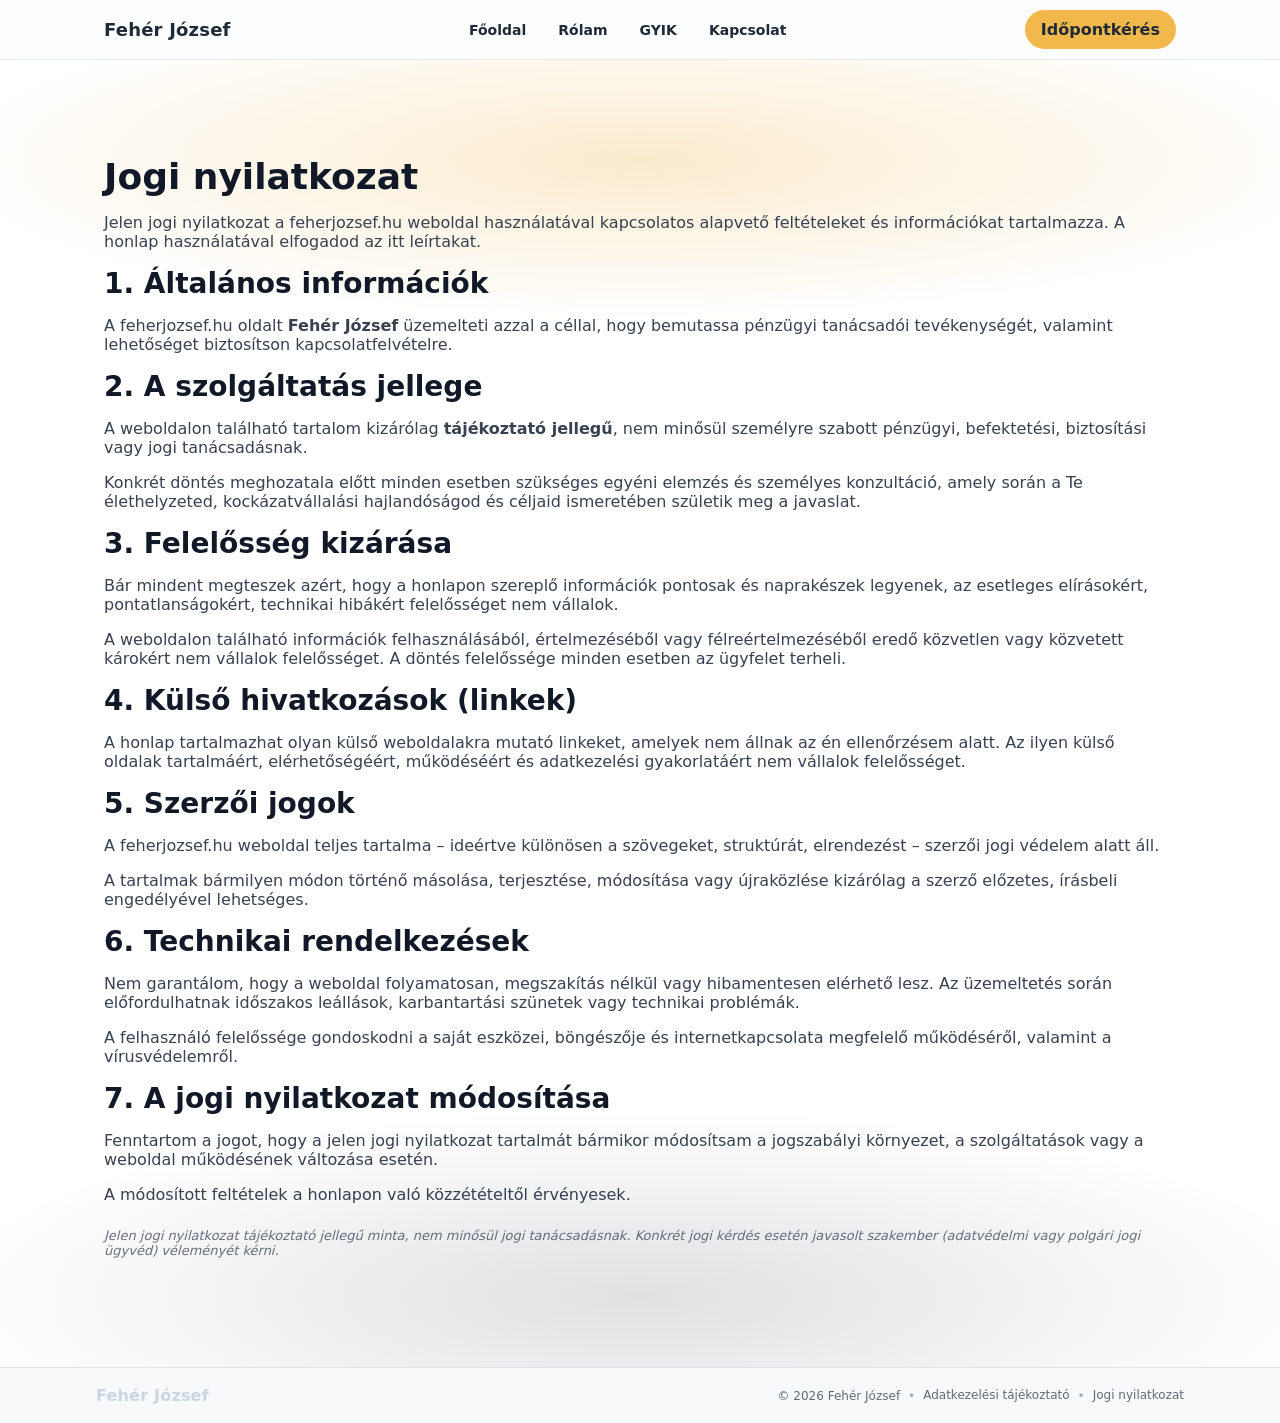
==== joginyilatkozat.html @ be4a74dd "first commit" ====
<!DOCTYPE html>
<html lang="hu">
  <head>
    <meta charset="UTF-8" />
    <meta name="viewport" content="width=device-width, initial-scale=1.0" />
    <title>Jogi nyilatkozat – Fehér József</title>
    <link rel="stylesheet" href="styles.css" />
  </head>

  <body class="jogi-oldal">
    <!-- HEADER -->
    <header>
      <div class="container nav">
        <a class="brand" href="index.html">Fehér József</a>

        <!-- Hamburger gomb -->
        <button
          id="menu-toggle"
          type="button"
          class="menu-toggle"
          aria-expanded="false"
          aria-controls="mainmenu"
          aria-label="Menü"
        >
          ☰
        </button>

        <!-- Menü -->
        <nav class="menu" id="mainmenu" role="navigation" aria-label="Főmenü">
          <a href="index.html">Főoldal</a>
          <a href="rolam.html">Rólam</a>
          <a href="gyik.html">GYIK</a>
          <a href="kapcsolat.html">Kapcsolat</a>
        </nav>

        <a class="cta" href="kapcsolat.html">Időpontkérés</a>
      </div>
    </header>

    <!-- TARTALOM -->
    <section class="hero">
      <div class="container pad">
        <h1>Jogi nyilatkozat</h1>

        <p>
          Jelen jogi nyilatkozat a feherjozsef.hu weboldal használatával
          kapcsolatos alapvető feltételeket és információkat tartalmazza.
          A honlap használatával elfogadod az itt leírtakat.
        </p>

        <h2>1. Általános információk</h2>
        <p>
          A feherjozsef.hu oldalt
          <strong>Fehér József</strong> üzemelteti azzal a céllal, hogy
          bemutassa pénzügyi tanácsadói tevékenységét, valamint lehetőséget
          biztosítson kapcsolatfelvételre.
        </p>

        <h2>2. A szolgáltatás jellege</h2>
        <p>
          A weboldalon található tartalom kizárólag
          <strong>tájékoztató jellegű</strong>, nem minősül személyre szabott
          pénzügyi, befektetési, biztosítási vagy jogi tanácsadásnak.
        </p>
        <p>
          Konkrét döntés meghozatala előtt minden esetben szükséges egyéni
          elemzés és személyes konzultáció, amely során a Te élethelyzeted,
          kockázatvállalási hajlandóságod és céljaid ismeretében születik meg
          a javaslat.
        </p>

        <h2>3. Felelősség kizárása</h2>
        <p>
          Bár mindent megteszek azért, hogy a honlapon szereplő információk
          pontosak és naprakészek legyenek, az esetleges elírásokért,
          pontatlanságokért, technikai hibákért felelősséget nem vállalok.
        </p>
        <p>
          A weboldalon található információk felhasználásából, értelmezéséből
          vagy félreértelmezéséből eredő közvetlen vagy közvetett károkért
          nem vállalok felelősséget. A döntés felelőssége minden esetben
          az ügyfelet terheli.
        </p>

        <h2>4. Külső hivatkozások (linkek)</h2>
        <p>
          A honlap tartalmazhat olyan külső weboldalakra mutató linkeket,
          amelyek nem állnak az én ellenőrzésem alatt. Az ilyen külső oldalak
          tartalmáért, elérhetőségéért, működéséért és adatkezelési
          gyakorlatáért nem vállalok felelősséget.
        </p>

        <h2>5. Szerzői jogok</h2>
        <p>
          A feherjozsef.hu weboldal teljes tartalma – ideértve különösen a
          szövegeket, struktúrát, elrendezést – szerzői jogi védelem alatt áll.
        </p>
        <p>
          A tartalmak bármilyen módon történő másolása, terjesztése,
          módosítása vagy újraközlése kizárólag a szerző előzetes,
          írásbeli engedélyével lehetséges.
        </p>

        <h2>6. Technikai rendelkezések</h2>
        <p>
          Nem garantálom, hogy a weboldal folyamatosan, megszakítás nélkül
          vagy hibamentesen elérhető lesz. Az üzemeltetés során előfordulhatnak
          időszakos leállások, karbantartási szünetek vagy technikai problémák.
        </p>
        <p>
          A felhasználó felelőssége gondoskodni a saját eszközei, böngészője
          és internetkapcsolata megfelelő működéséről, valamint a vírusvédelemről.
        </p>

        <h2>7. A jogi nyilatkozat módosítása</h2>
        <p>
          Fenntartom a jogot, hogy a jelen jogi nyilatkozat tartalmát
          bármikor módosítsam a jogszabályi környezet, a szolgáltatások vagy
          a weboldal működésének változása esetén.
        </p>
        <p>
          A módosított feltételek a honlapon való közzétételtől érvényesek.
        </p>

        <p style="margin-top: 24px; font-size: 13px; color:#6b7280;">
          <em>
            Jelen jogi nyilatkozat tájékoztató jellegű minta, nem minősül jogi
            tanácsadásnak. Konkrét jogi kérdés esetén javasolt szakember
            (adatvédelmi vagy polgári jogi ügyvéd) véleményét kérni.
          </em>
        </p>
      </div>
    </section>

    <!-- FOOTER -->
    <footer class="site-footer">
      <div class="container footer-inner">
        <strong class="footer-brand">Fehér József</strong>
        <div class="footer-links">
          <span>© <span id="year"></span> Fehér József</span>
          <span class="dot">•</span>
          <a href="adatkezeles.html">Adatkezelési tájékoztató</a>
          <span class="dot">•</span>
          <a href="joginyilatkozat.html">Jogi nyilatkozat</a>
        </div>
      </div>
    </footer>

    <!-- SCRIPT: év + hamburger -->
    <script>
      // év a láblécben
      document.getElementById("year").textContent =
        new Date().getFullYear();

      // hamburger menü
      document.addEventListener("DOMContentLoaded", function () {
        const btn = document.getElementById("menu-toggle");
        const menu = document.getElementById("mainmenu");
        if (!btn || !menu) return;

        btn.addEventListener("click", function (e) {
          e.preventDefault();
          e.stopPropagation();
          const open = menu.classList.toggle("open");
          btn.setAttribute("aria-expanded", open ? "true" : "false");
        });

        document.addEventListener("click", function (e) {
          if (
            menu.classList.contains("open") &&
            !menu.contains(e.target) &&
            e.target !== btn
          ) {
            menu.classList.remove("open");
            btn.setAttribute("aria-expanded", "false");
          }
        });

        // menüpont választás után zárás (mobilon)
        menu.querySelectorAll("a").forEach((a) => {
          a.addEventListener("click", () => {
            if (menu.classList.contains("open")) {
              menu.classList.remove("open");
              btn.setAttribute("aria-expanded", "false");
            }
          });
        });
      });
    </script>
    <script src="site.js"></script>
</body>
</html>
---- styles.css ----
:root {
	--navy: #1f2a37;
	--gray: #5e6b7a;
	--bg: #e7ecf2;
	--gold: #f2b84b;
	--white: #fff;
	--text: #111827;
}
* {
	box-sizing: border-box;
}
html,
body {
	margin: 0;
	color: var(--text);
	background: var(--bg);
	font-family: system-ui, -apple-system, Segoe UI, Roboto, Inter, Arial,
		sans-serif;
	overflow-x: hidden;
}

/* Smooth in-page anchor scrolling (pl. #szolgaltatasok) */
html { scroll-behavior: smooth; }

/* Sticky footer – safe: works only where content is wrapped in .site-main */
body {
	min-height: 100vh;
	display: flex;
	flex-direction: column;
}
.site-main { flex: 1 0 auto; }

/* Keep anchor targets visible under the sticky header */
#szolgaltatasok { scroll-margin-top: 96px; }
img,
svg,
video {
	max-width: 100%;
	height: auto;
	display: block;
}
a {
	color: inherit;
	text-decoration: none;
}
.container {
	max-width: 1120px;
	margin: 0 auto;
	padding: 0 16px;
}
.pad {
	padding: 96px 0;
}
h1,
h2,
h3 {
	margin: 0 0 10px;
}
h1 {
	font-size: 36px;
	line-height: 1.15;
}
h2 {
	font-size: 28px;
}
h3 {
	font-size: 18px;
}
p {
	color: #374151;
}

h1,
h2,
h3,
p,
li,
.card,
.brand {
	overflow-wrap: anywhere;
	word-break: break-word;
}

header {
	position: sticky;
	top: 0;
	z-index: 40;
	background: var(--navy);
	color: var(--white);
	border-bottom: 1px solid rgba(255, 255, 255, 0.1);
}
.nav {
	display: flex;
	align-items: center;
	justify-content: space-between;
	padding: 14px 0;
}
.brand {
	font-weight: 800;
	font-size: 18px;
	letter-spacing: 0.2px;
}
.menu {
	display: none;
	gap: 20px;
	font-size: 14px;
}
.menu a {
	opacity: 0.9;
}
.menu a:hover {
	opacity: 1;
}
.menu .active {
	background: rgba(255, 255, 255, 0.1);
	padding: 6px 10px;
	border-radius: 8px;
}
.cta {
	background: var(--gold);
	color: var(--navy);
	padding: 10px 16px;
	border-radius: 10px;
	font-weight: 600;
}
@media (min-width: 768px) {
	.menu {
		display: flex;
	}
}

.hero {
	background: var(--white);
}
.hero-grid {
	display: grid;
	gap: 28px;
}
@media (min-width: 900px) {
	.hero-grid {
		grid-template-columns: 1.1fr 1fr;
	}
}
.hero-img {
	aspect-ratio: 4/3;
	background: #f3f4f6;
	border: 1px solid #e5e7eb;
	border-radius: 16px;
	display: grid;
	place-items: center;
	color: #9ca3af;
}
.btn-row {
	display: flex;
	gap: 12px;
	flex-wrap: wrap;
}
.btn {
	display: inline-block;
	padding: 12px 18px;
	border-radius: 10px;
	font-weight: 600;
	border: 1px solid #e5e7eb;

	transition: transform .18s ease, box-shadow .18s ease, filter .18s ease;
}

.btn.primary {
	background: var(--navy);
	color: #fff;
	border-color: var(--navy);
}

.strip {
	border-top: 1px solid #e5e7eb;
	border-bottom: 1px solid #e5e7eb;
	background: #fff;
}
.strip-grid {
	display: grid;
	grid-template-columns: 1fr 1fr;
	gap: 12px;
}
@media (min-width: 640px) {
	.strip-grid {
		grid-template-columns: repeat(4, 1fr);
	}
}
.strip-item {
	font-size: 13px;
	text-align: center;
	color: #6b7280;
}

.cards {
	display: grid;
	gap: 16px;
}
@media (min-width: 900px) {
	.cards {
		grid-template-columns: repeat(3, 1fr);
	}
}
.card {
	background: #fff;
	border: 1px solid #e5e7eb;
	border-radius: 16px;
	padding: 20px;
}
.price {
	margin-top: 8px;
	font-weight: 800;
}

.grid-2 {
	display: grid;
	gap: 16px;
}
@media (min-width: 900px) {
	.grid-2 {
		grid-template-columns: 1fr 1fr;
	}
}
.step-grid {
	display: grid;
	gap: 16px;
}
@media (min-width: 900px) {
	.step-grid {
		grid-template-columns: repeat(4, 1fr);
	}
}
.step {
	background: #fff;
	border: 1px solid #e5e7eb;
	border-radius: 16px;
	padding: 20px;
	text-align: center;
}
.step .num {
	height: 40px;
	width: 40px;
	border-radius: 999px;
	border: 1px solid #e5e7eb;
	display: grid;
	place-items: center;
	margin: 0 auto 10px;
}

details {
	background: #fff;
	border: 1px solid #e5e7eb;
	border-radius: 12px;
	padding: 14px;
}
details + details {
	margin-top: 10px;
}
summary {
	cursor: pointer;
	font-weight: 600;
}

form {
	display: grid;
	gap: 12px;
}
input,
textarea,
select {
	width: 100%;
	padding: 12px;
	border: 1px solid #e5e7eb;
	border-radius: 10px;
	font: inherit;
}
label {
	font-size: 14px;
	font-weight: 600;
}
.consent {
	display: flex;
	gap: 10px;
	align-items: flex-start;
	font-size: 13px;
	color: #4b5563;
}
.submit {
	background: var(--gold);
	color: var(--navy);
	border: none;
	padding: 12px 18px;
	border-radius: 10px;
	font-weight: 700;
	cursor: pointer;
}

footer {
	background: #0f172a;
	color: #cbd5e1;
}
footer .container {
	padding: 24px 16px;
}

.mt-16 {
	margin-top: 16px;
}

.hero-img.portrait {
	width: 520px; /* ha túl nagy: csökkentsd pl. 480px-re */
	aspect-ratio: 4 / 3;
	border-radius: 16px;
	overflow: hidden;
	background: #f3f4f6;
	margin: 24px auto;
	position: relative;
}

.hero-img.portrait .profile-img {
	width: 100%;
	height: 100%;
	object-fit: cover;
	object-position: 75% 50%;
	display: block;
}

.hero-img.portrait .decor {
	position: absolute;
	left: 18px;
	top: 18px;
	width: 120px;
	height: auto;
	pointer-events: none;
	filter: drop-shadow(0 2px 6px rgba(0, 0, 0, 0.08));
}

@media (max-width: 640px) {
	.hero-img.portrait {
		width: 100%;
		max-width: 360px;
	}
	.hero-img.portrait .decor {
		width: 72px;
		left: 10px;
		top: 10px;
	}
}
:root {
	--gutter: clamp(14px, 4vw, 24px);
}

.container {
	padding-left: calc(var(--gutter) + env(safe-area-inset-left, 0px));
	padding-right: calc(var(--gutter) + env(safe-area-inset-right, 0px));
}
.hero-img,
.card,
details,
.step,
.strip .strip-item {
	border-radius: 16px;
}

@media (max-width: 480px) {
	.pad {
		padding-top: 48px;
		padding-bottom: 48px;
	}
	.nav {
		padding-top: 10px;
		padding-bottom: 10px;
	}
	.cards {
		gap: 14px;
	}
}


.hero-img.banner{
  aspect-ratio: 16 / 5;     
  border-radius: 16px;
  overflow: hidden;
  background: #f3f4f6;
}
.hero-img.banner .banner-img{
  width: 100%;
  height: 100%;
  object-fit: cover;
  object-position: 55% 42%;
  display: block;
}
@media (max-width: 640px){
  .hero-img.banner{ aspect-ratio: 4 / 3; }
}

.hero-grid{ align-items: start; }        

.hero-img.square{
  aspect-ratio: 1 / 1;                  
  max-width: 420px;                      
  width: 100%;
  border-radius: 20px;
  overflow: hidden;
  background: #f3f4f6;
  margin-left: auto;                    
}

.hero-img.square .square-img{
  width: 100%;
  height: 100%;
  object-fit: cover;
  object-position: 60% center;           
  display: block;
}

@media (max-width: 640px){
  .hero-img.square{ max-width: 320px; margin: 0 auto; }
}
label.consent a { text-decoration: underline; }
label.consent a:hover { opacity: .85; }

label.consent{
  display: flex;
  align-items: center;      
  justify-content: flex-start;
  gap: 12px;
  max-width: 720px;
  line-height: 1.4;
  font-size: 14px;
  color: #4b5563;
  margin-top: 10px;
}

label.consent input[type="checkbox"]{
  margin: 0;                
  vertical-align: middle;
  inline-size: 18px;       
  block-size: 18px;
}

label.consent span{
  flex: 1 1 auto;
}


@supports (accent-color: #F2B84B){
  label.consent input[type="checkbox"]{ accent-color: #F2B84B; }
}

html, body { overflow-x: hidden; }               

:root{ --gutter: clamp(14px, 4vw, 24px); }      
.container{
  padding-left: calc(var(--gutter) + env(safe-area-inset-left, 0px));
  padding-right: calc(var(--gutter) + env(safe-area-inset-right, 0px));
}

@media (max-width: 640px){
  .hero-grid{ display: grid; grid-template-columns: 1fr; gap: 18px; }
  .hero-img.square{ max-width: 320px; margin: 0 auto; aspect-ratio: 1 / 1; }
  .btn-row{ display:flex; gap:12px; flex-wrap:wrap; }
  .btn-row .btn{ flex: 1 1 180px; }              

  .strip-grid{ display:grid; grid-template-columns: 1fr 1fr; gap:10px; }
  .strip-item{ text-align: center; padding:10px 8px; }

  .cards{ display:grid; grid-template-columns: 1fr; gap: 14px; }

  input, select, textarea{ width: 100%; font-size: 16px; }
  .submit{ width: 100%; padding: 14px 16px; }

  .menu{ flex-wrap: wrap; gap: 8px; }
  .nav{ padding-top: 10px; padding-bottom: 10px; }

  footer .container > div{ justify-content: center !important; gap: 8px; text-align:center; }
}
.menu-toggle{
  display: none;
  background:#0f1b2a; color:#fff;
  border:1px solid #223045; border-radius:10px;
  padding:10px 12px; font-size:20px;
}
@media (max-width: 768px){
  .menu-toggle{ display:inline-block; }
  .menu{
    position: absolute; left:0; right:0; top:64px;  
    background:#0f1b2a; padding:10px var(--gutter);
    display:none; flex-direction:column; gap:8px;
    border-bottom:1px solid #223045;
    z-index: 50;
  }
  .menu.open{ display:flex; }
  header .container.nav{ position:relative; }
}


header .container.nav{
  display:flex; align-items:center; justify-content:space-between; gap:12px;
  position: relative;
}

.menu-toggle{ display:none; border:0; background:transparent; color:#fff; font-size:28px; line-height:1; }
.menu{ display:flex; gap:18px; }


@media (max-width: 767px){
  .menu-toggle{
    display:block;
    padding:6px 10px; border-radius:10px;
    background:#0f1b2a; border:1px solid #223045; color:#fff;
  }
  .menu{
    position:absolute; left:0; right:0; top:100%;
    display:none; flex-direction:column; gap:10px;
    background:#0f1b2a; border-bottom:1px solid #223045;
    padding:12px var(--gutter);
    z-index:50;
  }
  .menu.open{ display:flex; }}

/* ===== DESKTOP ALAP ===== */
header .container.nav{
  display:flex; align-items:center; justify-content:space-between; gap:12px;
  position: relative;
}
.menu{ display:flex; gap:18px; }
.menu-toggle{ display:none; }                 /* desktopon NEM látszik a burger */

/* ===== DESKTOP KIKÉNYSZERÍTÉSE ===== */
@media (min-width: 768px){
  .menu-toggle{ display:none !important; }
  .menu{
    display:flex !important;
    position:static !important;              /* ne legyen absolute desktopon */
    background:transparent !important;
  }
  .menu a{ color:inherit !important; }
}

/* ===== MOBIL: 767px és alatta ===== */
@media (max-width: 767px){
  .menu-toggle{
    display:inline-flex !important;
    align-items:center; justify-content:center;
    width:44px; height:44px;
    border:1px solid #223045; border-radius:10px;
    background:#0f1b2a; color:#fff; cursor:pointer;
    z-index:60;
  }
  .menu{
    position:absolute; left:0; right:0; top:calc(100% + 6px);
    display:none !important;                 /* alapból rejtve */
    flex-direction:column; gap:6px;
    background:#0f1b2a; border-bottom:1px solid #223045;
    padding:10px var(--gutter,16px);
    z-index:50;
  }
  .menu a{
    color:#fff !important;                   /* fehér linkek a sötét menüben */
    padding:10px 2px; text-decoration:none;
  }
  .menu.open{ display:flex !important; }     /* nyitás */
}


@media (max-width: 767px){
  header .container.nav{
    justify-content: flex-start;    
    gap: 12px;
  }
  .menu-toggle{
    margin-left: 8px;              
  }
  .cta{
    margin-left: auto;          
  }
  .menu{ top: calc(100% + 6px); }
}

.menu.open { display: flex !important; }
.menu-toggle { display: none; }       
@media (max-width: 767px){
  .menu-toggle{ display:inline-flex !important; }
  .menu{ position:absolute; left:0; right:0; top:calc(100% + 6px); display:none !important; flex-direction:column; /* ... */ }
  .menu.open{ display:flex !important; }
}
/* Mindig működjön az .open váltás, bármi felülírás ellenére is */
.menu.open { display:flex !important; }

/* A gomb 100%-ban kattintható legyen, ne takarja semmi */
.menu-toggle{ cursor:pointer; position:relative; z-index:100; pointer-events:auto; }
.menu{ pointer-events:auto; }

/* (Már megvan nálad, de biztos ami biztos) mobilon rejtett menü */
@media (max-width: 767px){
  .menu{ display:none !important; }
  .menu.open{ display:flex !important; }
}
/* ==== Alap: desktop ==== */
header .container.nav{
  display:flex; align-items:center; justify-content:space-between; gap:12px;
}
.menu{ display:flex; gap:18px; }
.menu-toggle{ display:none; }

/* ==== Desktop kényszerítése ==== */
@media (min-width: 768px){
  .menu-toggle{ display:none !important; }
  .menu{ display:flex !important; position:static !important; background:transparent !important; }
}

/* ==== Mobil: 767px és alatta ==== */
@media (max-width: 767px){
  /* hamburger látszik */
  .menu-toggle{
    display:inline-flex !important; align-items:center; justify-content:center;
    width:44px; height:44px; border:1px solid #223045; border-radius:10px;
    background:#0f1b2a; color:#fff; cursor:pointer;
  }

  /* MENÜ a header ALATT, a fehér tartalmi részen */
  .menu{
    display:none !important;               /* alapból rejtve */
    position:static !important;            /* NEM absolute -> a header alatt fog megjelenni */
    margin:10px 0 0;                       /* kis távolság a fejléctől */
    padding:8px;
    background:#fff;                       /* fehér doboz */
    border:1px solid #e5e7eb;
    border-radius:12px;
    box-shadow:0 6px 20px rgba(0,0,0,.06);
    flex-direction:column; gap:6px;
  }
  .menu a{
    color:#0f172a !important;
    padding:10px 12px; border-radius:8px; text-decoration:none;
  }
  .menu a:hover{ background:#f3f4f6; }

  /* Nyitás: blokkban jelenjen meg (nem flex sor) */
  .menu.open{ display:block !important; }
}
/* ===== RÓLAM OLDAL ===== */
.page-hero h1{
  margin-bottom: 0;
}

/* Rács elrendezés */
.about .about-grid{
  display:grid;
  grid-template-columns: minmax(260px, 500px) 1fr;
  gap: 34px;
  align-items:start;
}

/* Bal oszlop */
.about-photo {
	background: none;
  	padding: 0;
}

.about-photo img {
  display: block;
  width: 100%;
  height: auto;
  border-radius: 16px;
  border: 14px solid #fff;
  box-shadow: 0 4px 18px rgba(15, 23, 42, 0.08);
}


.about-list{
  margin-top:28px;
}
.about-list h3{
  margin:0 0 8px 0;
  font-size:18px;
}
.about-list ul {
  margin: 10px 0 0 0;
  color:#374151;
  line-height:1.6;
}
.about-list li{ margin:8px 0; }

/* Jobb oszlop szöveg */
.about-copy .eyebrow{
  color:#6b7280;
  font-size:14px;
  margin:0 0 6px 0;
}
.about-copy h2{
  margin:0 0 14px 0;
  font-size:28px;
}
.about-copy h3{
  margin:22px 0 8px 0;
  font-size:20px;
}

/* Ki­emelés */
.note{
  margin:18px 0;
  background:#fff7e0;
  border-left:4px solid #f2b84b;
  padding:12px 14px;
  border-radius:8px;
}

/* Aláírás */
.signature{
  margin-top:14px;
  color:#374151;
}

/* CTA a cikk végén */
.about-cta{ margin-top:22px; }

/* Reszponzív */
@media (max-width: 991px){
  .about .about-grid{ gap:24px; }
}
@media (max-width: 767px){
  .about .about-grid{
    grid-template-columns: 1fr;
  }
  .about-photo{ padding:10px; }
}
/* --- Rólam: cím és aláírás ne vegye át a globális header/footer hátteret --- */
.about-copy .about-intro,
.about .signature{
  background: transparent !important;
  color: inherit !important;
  padding: 0 !important;
  box-shadow: none !important;
  border: 0 !important;
}

/* Finom spacing, hogy ne legyen túl nagy „levegő” felül */
.page-hero{ padding: 18px 0 0; }
.about .about-grid{ margin-top: 8px; }

/* A bal oszlop címe közelebb legyen a képhez és egységes méret */
.about-list h3{ font-size: 20px; margin: 18px 0 10px; }
.about-copy h2{ font-size: 28px; margin: 0 0 14px; }
/* Rács elrendezés és kártya-stílus a fotón */
.about .about-grid{
  display:grid;
  grid-template-columns: minmax(260px, 420px) 1fr;
  gap: 34px;
  align-items: start;
}

.about-photo{
  background:#fff;
  border-radius:16px;
  box-shadow: 0 4px 18px rgba(15,23,42,.08);
  padding:14px;
}
.about-photo img{
  display:block;
  width:100%;
  height:auto;
  border-radius:12px;
}

/* „Eyebrow” és alcímek */
.about-copy .eyebrow{ color:#6b7280; font-size:14px; margin:0 0 6px; }
.about-copy h3{ margin:22px 0 8px; font-size:20px; }

/* Sárga kiemelés blokk */
.note{
  margin:18px 0;
  background:#fff7e0;
  border-left:4px solid #f2b84b;
  padding:12px 14px;
  border-radius:8px;
}

/* Mobil */
@media (max-width: 767px){
  .about .about-grid{ grid-template-columns:1fr; gap:24px; }
  .about-photo{ padding:10px; }
}
:root { --nav-h: 64px; } /* ha a nav 72px, írd át 72-re */

.page-hero{
  /* ez tolja le a Rólam címet a sötét sáv alól */
  padding-top: calc(var(--nav-h) + 16px);
  padding-bottom: 6px;     /* kicsi alsó térköz */
}
.about .about-grid{ 
  margin-top: 10px;        /* a rács se csússzon a címbe */
}/* Bal fotó kártya */
.about-photo{
  background:#fff;
  border-radius:16px;
  box-shadow: 0 4px 18px rgba(15,23,42,.08);
  padding:14px;
}
.about-photo img{
  display:block;
  width:100%;
  /* egységes képarány: nem lesz túl magas és nem nyúl bele semmibe */
  aspect-ratio: 4 / 3;         /* 3:2 is jó: 3 / 2 */
  object-fit: cover;
  border-radius:12px;
}

/* Kicsit tágabb, elegáns desktop elrendezés */
@media (min-width: 1200px){
  .about .about-grid{
    grid-template-columns: 460px 1fr; /* bal oszlop fix széles, mint a terven */
    gap: 48px;
  }
  .about-photo{ padding:16px; border-radius:20px; }
  .about-photo img{ border-radius:14px; }
}

/* Mobil – marad egysoros, de szellősebb */
@media (max-width: 767px){
  .about .about-grid{ grid-template-columns: 1fr; gap:24px; }
  .about-photo{ padding:10px; }
}
/* ====== NAV TÁVOLSÁG / NE LÓGJON BE A CÍM ====== */
:root { --nav-h: 64px; }                  /* ha a nav magasabb (pl. 72px), írd át */
.page-hero{ padding-top: calc(var(--nav-h) + 18px); }  /* Rólam oldalcím lejjebb tolása */
.about h1, .about h2, .about .eyebrow{    /* ha horgonyról ugrik ide, akkor se takarja ki */
  scroll-margin-top: calc(var(--nav-h) + 12px);
}

/* ====== BAL OSZLOP / KÉPKÁRTYA NAGYOBBRA ====== */
.about .about-grid{
  display: grid;
  grid-template-columns: minmax(320px, 520px) 1fr; /* nagyobb bal hasáb */
  gap: 40px;
  align-items: start;
}

/* Kártya: fehér hátterű, lekerekítve, árnyékkal */
.about-photo{
  background:#fff;               /* csak a kártya fehér */
  border-radius:18px;
  padding:16px;
  box-shadow: 0 8px 24px rgba(15,23,42,.08);
}

/* Kép: nagyobb, egységes arányban, szépen kitöltve */
.about-photo img{
  display:block;
  width:100%;
  aspect-ratio: 3 / 2;           /* 4/3 is jó, de 3/2 kicsit „nagyobb” érzetet ad */
  object-fit: cover;
  border-radius:14px;
}

/* ====== A NAV-BÁR ALATTI TARTALOMBAN NE LEGYEN FEHÉR SÁV ====== */
/* korábbi sötét/fehér dobozok elkerülése: hagyd benne bátran */
.about-copy .about-intro,
.about .signature{
  background:transparent !important;
  color:inherit !important;
  padding:0 !important;
  box-shadow:none !important;
  border:0 !important;
}

/* ====== TIPÓ / FINOM SPACING ====== */
.about-copy .eyebrow{ color:#6b7280; font-size:14px; margin:0 0 6px; }
.about-copy h2{ font-size:28px; margin:0 0 14px; }
.about-list h3{ font-size:20px; margin:18px 0 10px; }

/* ====== MOBIL ====== */
@media (max-width: 767px){
  .about .about-grid{
    grid-template-columns: 1fr;
    gap: 24px;
  }
  .about-photo{ padding:12px; border-radius:16px; }
  .about-photo img{ border-radius:12px; }
}
/* ========= RÓLAM oldal: a cím fölötti üres hely szűkítése ========= */

/* kisebb top padding a hero-n (és alul is kicsit kevesebb) */
body.about-page .page-hero,
body[data-page="about"] .page-hero,
body.about-page .about-hero,                 /* ha másik class-t használsz */
body[data-page="about"] .about-hero,
body.about-page section.hero,                /* fallback, ha section.hero a neve */
body[data-page="about"] section.hero {
  padding-top: calc(var(--nav-h, 64px) + 8px) !important;  /* eddig >40–80px lehetett */
  padding-bottom: 12px !important;
  display: flow-root; /* megakadályozza a margin-összeomlást */
}

/* az első H1 ne adjon extra felső margót */
body.about-page .page-hero h1,
body[data-page="about"] .page-hero h1,
body.about-page .about-hero h1,
body[data-page="about"] .about-hero h1,
body.about-page section.hero h1,
body[data-page="about"] section.hero h1 {
  margin-top: 0 !important;
  margin-bottom: 16px !important;
}

/* ha a hero .container-ére rátettél pad-et, azt is vegyük le */
body.about-page .page-hero .container.pad,
body[data-page="about"] .page-hero .container.pad {
  padding-top: 0 !important;
}
/* Biztosítsunk nagyobb térközt a fejléc alatt a címsornak */
.page-hero .container.pad {
    padding-top: 100px;  /* Eredetileg 64px volt, 100px-re növelve */
}
/* Távolság csökkentése a "Rólam" címsor és a tartalom (kép) között */
.about .container.pad {
  padding: 40px 0 100px 0;
}

.about-copy p {
    text-align: center;
}
.about-list h3 {
    margin-bottom: 12px;  /* szükség szerint módosítandó érték */
}
.page-hero .container.pad {
  padding-bottom: 40px; /* eddigi 100px helyett kisebb */
}

.about .container.pad {
  padding-top: 40px; /* eddigi 100px helyett kisebb */
}
.page-hero .container.pad {
  padding: 40px 0 20px 0;
}
.clickable-card {
  text-decoration: none;
  color: inherit;
  display: inline-block;
  transition: transform 0.2s;
}
.clickable-card:hover {
  transform: scale(1.02);
}

.clickable-card .card {
  background-color: #fff;
  border-radius: 12px;
  padding: 1.5rem;
  box-shadow: 0 4px 12px rgba(0,0,0,0.1);
  transition: box-shadow 0.2s;
}
.clickable-card .card:hover {
  box-shadow: 0 6px 16px rgba(0,0,0,0.15);
}
/* === Nyugdíj oldal egyedi stílusok === */
.nyugdij-oldal {
  background-color: #e9eef4;
  font-family: sans-serif;
  color: #1f1f1f;
}

.nyugdij-container {
  max-width: 1200px;
  margin: 3rem auto;
  padding: 2rem;
}

.nyugdij-container h1 {
  font-size: 2rem;
  font-weight: 700;
  margin-bottom: 2rem;
}

.nyugdij-section img {
  width: 100%;
  max-width: 600px;
  display: block;
  margin-bottom: 1rem;
}

.nyugdij-section p {
  font-size: 1.1rem;
  line-height: 1.6;
  margin-top: 1rem;
}

.segitseg h2 {
  font-size: 1.3rem;
  margin-top: 3rem;
  margin-bottom: 1rem;
}

.segitseg ul {
  list-style-type: none;
  padding: 0;
}

.segitseg li {
  background: #fff;
  border-left: 5px solid #4caf50;
  padding: 0.8rem;
  margin: 0.5rem 0;
  border-radius: 4px;
}

.utolso-uzenet {
  margin-top: 3rem;
}

.utolso-uzenet p {
  font-size: 1.2rem;
  font-weight: bold;
  margin-bottom: 1rem;
}

.utolso-uzenet img {
  max-width: 100%;
  border-radius: 12px;
}
/* =========================
   NYUGDÍJ OLDAL (nyugdij.html)
   ========================== */

.nyugdij-bottom-grid {
  /* régen: gap: 40px; margin-top: 40px; */
  gap: 24px;
  margin-top: 24px;
}


/* Felső rész: kép + szöveg két hasábban */

.nyugdij-hero .container {
  max-width: 1120px;
}



.nyugdij-hero-image {
  margin: 0;
  background: #f9fafb;
  padding: 16px;
  border-radius: 24px;
  box-shadow: 0 18px 45px rgba(15, 27, 42, 0.18);
}

.nyugdij-hero-image img {
  display: block;
  width: 100%;
  border-radius: 18px;
}

.nyugdij-hero-text {
  font-size: 15px;
  line-height: 1.6;
}

.nyugdij-overtitle {
  font-size: 14px;
  color: #4b5563;
  margin-bottom: 10px;
}

.nyugdij-subtitle {
  font-size: 20px;
  margin: 8px 0 12px;
}

/* Zöld pipás sorok */

.nyugdij-benefits {
  list-style: none;
  padding: 0;
  margin: 12px 0 16px;
  display: flex;
  flex-direction: column;
  gap: 8px;
}

.nyugdij-benefits li {
  position: relative;
  padding: 8px 12px 8px 34px;
  background: #ecfdf5;
  border-radius: 8px;
  font-size: 14px;
}

.nyugdij-benefits li::before {
  content: "✔";
  position: absolute;
  left: 10px;
  top: 50%;
  transform: translateY(-50%);
  color: #16a34a;
  font-size: 16px;
}

.nyugdij-benefits strong {
  font-weight: 600;
}

.nyugdij-cta-text {
  margin-top: 14px;
  font-weight: 600;
}

/* Alsó rész: tengerpartos kép + szöveg */

.nyugdij-bottom .container {
  max-width: 1120px;
}

.nyugdij-bottom-grid {
  display: grid;
  grid-template-columns: minmax(0, 1.05fr) minmax(0, 1.4fr);
  gap: 40px;
  align-items: center;
  margin-top: 40px;
}

.nyugdij-beach-image {
  margin: 0;
  border-radius: 24px;
  overflow: hidden;
  box-shadow: 0 18px 45px rgba(15, 27, 42, 0.18);
}

.nyugdij-beach-image img {
  display: block;
  width: 100%;
}

.nyugdij-bottom-text p {
  font-size: 16px;
  font-weight: 600;
  line-height: 1.6;
}

/* Mobil / tablet nézet */

@media (max-width: 900px) {
  .nyugdij-hero-grid,
  .nyugdij-bottom-grid {
    grid-template-columns: 1fr;
  }

  .nyugdij-hero-image {
    order: -1; /* mobilon a kép menjen felülre */
  }

  .nyugdij-title {
    font-size: 26px;
  }
}
/* --- Nyugdíj oldal alsó blokk: két kép egymás mellett --- */
.nyugdij-bottom {
  max-width: 1100px;
  margin: 40px auto 72px;
  padding: 0 16px;
}

.nyugdij-bottom-img-row {
  display: grid;
  grid-template-columns: repeat(2, minmax(0, 1fr));
  gap: 24px;
  margin-bottom: 14px;
}

.nyugdij-bottom-photo {
  border-radius: 24px;
  overflow: hidden;
  box-shadow: 0 18px 45px rgba(15, 27, 42, 0.25);
}

.nyugdij-bottom-photo img {
  display: block;
  width: 100%;
  height: auto;
}

.nyugdij-bottom-text {
  max-width: 620px;
  font-size: 15px;
  line-height: 1.6;
}

/* Mobilon egymás alatt legyen a két kép */
@media (max-width: 768px) {
  .nyugdij-bottom-img-row {
    grid-template-columns: 1fr;
  }
}
/* --- Szolgáltatás kártyák – mind gomb legyen, mint a Nyugdíj --- */
/* --- Szolgáltatások kártyák egységes elrendezése --- */

/* ===== Szolgáltatások kártyák elrendezése ===== */

/* Alapértelmezés: mobilon 1 oszlop */
#szolgaltatasok .cards {
  display: grid;
  grid-template-columns: 1fr;
  gap: 24px;
}

/* Kártyák töltsék ki a cellát (a gomb-link teljes szélességű legyen) */
#szolgaltatasok .cards .card,
#szolgaltatasok .cards .szolgaltatas-card {
  width: 100%;
  max-width: none;
}

/* Nagyobb kijelzőn: 2 oszlop (pl. laptop/desktop) */
@media (min-width: 992px) {
  #szolgaltatasok .cards {
    grid-template-columns: repeat(2, minmax(0, 1fr));
  }
}


/* Minden szolgáltatás kártya legyen teljes szélességű */
#szolgaltatasok .cards .card,
#szolgaltatasok .cards .szolgaltatas-card {
  width: 100%;
  max-width: none;
}
/* --- Szolgáltatások: 2 oszlop desktopon, 1 oszlop mobilon --- */



/* nagyobb kijelzőn: 2 oszlop */
@media (min-width: 768px) {
  #szolgaltatasok .cards {
    grid-template-columns: repeat(2, minmax(1fr, 1fr));
  }
}
/* --- Szolgáltatások: 2 oszlop desktopon, 1 oszlop mobilon --- */

#szolgaltatasok .cards {
  display: grid;
  grid-template-columns: 1fr;
  row-gap: 12px;      /* VERTIKÁLIS – nagyon pici rés a kockák között */
  column-gap: 24px;  /* HORIZONTÁLIS – maradhat nagyobb */
}


/* kártyák töltsék ki a grid cellát */
#szolgaltatasok .cards .card,
#szolgaltatasok .cards .szolgaltatas-card {
  width: 100%;
  max-width: none;
}

/* nagyobb kijelzőn: 2 oszlop */
@media (min-width: 768px) {
  #szolgaltatasok .cards {
    grid-template-columns: repeat(2, minmax(0, 1fr));
  }
}
/* --- Szolgáltatások: minden kártya ugyanolyan széles legyen --- */
#szolgaltatasok .cards .card,
#szolgaltatasok .cards .szolgaltatas-card {
  width: 100% !important;
  max-width: none !important;
  margin-left: 0;
  margin-right: 0;
}

/* Életbiztosítás kártya legyen magasabb */
.card-elet {
  min-height: 100px;   /* kísérletezz: 200–260px körül */
}
/* Csak nagyobb kijelzőn legyen egy kicsit magasabb a Nyugdíj + Életbiztosítás kártya */
@media (min-width: 1024px) {
  .card-nyugdij,
  .card-elet {
    min-height: 190px;  /* ha még így is magas, nyugodtan próbáld 180 / 170-re */
  }
}
/* ===== RÓLAM oldal: bal oszlop "ragadós", jobb oldali szöveg görgethető ===== */

/* a két hasáb felső élre igazodjon, ne középre */
.rolam-page .about-grid {
  display: grid;
  grid-template-columns: minmax(0, 470px) minmax(0, 1fr);
  gap: 48px;
  align-items: flex-start;
}

/* bal oszlop ragadjon a header alá */
.rolam-page .about-left {
  position: sticky;
  top: 120px;          /* ha túl fent / lent van, nyugodtan állítsd: 90–140px között */
  align-self: flex-start;
}

/* jobb oszlop marad sima, csak kitölti a helyet */
.rolam-page .about-copy {
  align-self: flex-start;
}

/* mobilon NE legyen sticky, ott menjenek egymás alatt */
@media (max-width: 900px) {
  .rolam-page .about-grid {
    grid-template-columns: 1fr;
  }

  .rolam-page .about-left {
    position: static;
    top: auto;
  }
}
/* ===== Szolgáltatások elrendezése – FORCE 😄 ===== */

/* Alap: mobilon 1 oszlop */
#szolgaltatasok .cards {
  display: grid !important;
  grid-template-columns: 1fr !important;
  gap: 24px;
}

/* A kártyák töltsék ki a cellát */
#szolgaltatasok .cards .card,
#szolgaltatasok .cards .szolgaltatas-card {
  width: 100% !important;
  max-width: none !important;
}

/* Tablet / desktop: 2 oszlop */
@media (min-width: 768px) {
  #szolgaltatasok .cards {
    grid-template-columns: repeat(2, minmax(0, 1fr)) !important;
  }
}
/* ===== Szolgáltatások elrendezése – mobilon 1 oszlop, gépen 2x3 ===== */

/* Alap: mobil + kis kijelző – 1 oszlop */
#szolgaltatasok .cards {
  display: flex;
  flex-direction: column;
  gap: 24px;
}

/* Kártyák töltsék ki a sort */
#szolgaltatasok .cards .card,
#szolgaltatasok .cards .szolgaltatas-card {
  width: 100%;
  max-width: none;
}

/* Nagyobb kijelzőn: két oszlop (3 sor) */
@media (min-width: 992px) {
  #szolgaltatasok .cards {
    flex-direction: row;
    flex-wrap: wrap;
  }

  #szolgaltatasok .cards .card,
  #szolgaltatasok .cards .szolgaltatas-card {
    flex: 1 1 calc(50% - 12px); /* 2 kártya / sor */
  }
}
/* ===== Szolgáltatások elrendezése ===== */

/* Kattintható kártya link */
#szolgaltatasok .cards .clickable-card {
  display: block;
  text-decoration: none;
  color: inherit;
}

/* Kártyák kitöltik a rendelkezésre álló teret */
#szolgaltatasok .cards .card {
  height: 100%;
}

/* Alap: mobilon 1 oszlop */
#szolgaltatasok .cards {
  display: grid;
  grid-template-columns: 1fr;
  gap: 24px;
}

/* 992px felett: 2 oszlop (3 sor) */
@media (min-width: 992px) {
  #szolgaltatasok .cards {
    grid-template-columns: repeat(2, minmax(0, 1fr));
  }
}
/* Vissza a főoldalra – gomb stílus, mint az Időpontkérés */
.back-home {
  display: inline-flex;
  align-items: center;
  gap: 8px;

  padding: 8px 22px;
  border-radius: 9999px;

  background: #111827;      /* ha az Időpontkérés más színű, ide írd ugyanazt */
  color: #ffffff;
  font-weight: 600;
  font-size: 14px;
  text-decoration: none;

  box-shadow: 0 10px 30px rgba(15, 23, 42, 0.35);
  transition: 0.2s ease, transform 0.2s ease, box-shadow 0.2s ease;
}

.back-home::before {
  content: "←";
  font-size: 16px;
}

.back-home:hover {
  background: #0b1220;
  transform: translateY(-1px);
  box-shadow: 0 12px 35px rgba(15, 23, 42, 0.45);
}
/* Kapcsolat oldalon ne legyen jobb felső Időpontkérés gomb */
.kapcsolat-oldal header .cta {
  display: none;
}
/* Rólam oldal: címek középre */
.rolam-page .about-copy h1,
.rolam-page .about-copy h2,
.rolam-page .about-copy h3 {
  text-align: center;
}

/* ======================================================================
   SITE UPGRADE PACK (Menu sticky+blur • Cards • Footer • Contact • About)
   ====================================================================== */

/* Make textareas non-resizable (hide the bottom-right drag handle) */
textarea { resize: none; }

/* ---------- Subtle motion (respects reduced-motion) ---------- */
:root{
  --shadow-soft: 0 10px 30px rgba(15, 27, 42, 0.10);
  --shadow-card: 0 12px 28px rgba(15, 27, 42, 0.12);
  --radius-xl: 18px;
  --radius-pill: 999px;
}
@media (prefers-reduced-motion: reduce){
  *{ animation-duration: 0.001ms !important; animation-iteration-count: 1 !important; transition-duration: 0.001ms !important; scroll-behavior: auto !important; }
}

/* ---------- MENU V3: sticky + blur + nicer links ---------- */

/* Fix: a világos (blur) fejléc ne örökölje a régi fehér színt */
header{ color: var(--navy); }
header .brand,
header .menu a,
header .menu-toggle{ color: var(--navy); }
header .menu a{ opacity: 1; }

/* Rólam: ne legyen túl nagy üres hely a címsor körül */
.page-hero{
  padding-top: calc(var(--nav-h) + 10px);
  padding-bottom: 8px;
}
.page-hero .lead{ margin-top: 8px; margin-bottom: 0; }

/* Rólam: a bal oldali oszlop kapjon plusz tartalmat */
.about-v2 .pad{ padding: 34px 0; }
.about-v2 aside{
  display: flex;
  flex-direction: column;
  gap: 14px;
}
.about-v2-card{
  background: rgba(255,255,255,0.78);
  border: 1px solid rgba(15, 27, 42, 0.10);
  border-radius: var(--radius-xl);
  padding: 16px;
  box-shadow: 0 10px 26px rgba(15, 27, 42, 0.08);
}
.about-v2-card h3{
  margin: 0 0 8px;
  font-size: 18px;
}
.about-v2-bullets{
  margin: 10px 0 0;
  padding-left: 18px;
  color: #374151;
}
.about-v2-bullets li{ margin: 6px 0; }

header{
  position: sticky;
  top: 0;
  z-index: 999;
  background: rgba(255, 255, 255, 0.86);
  backdrop-filter: blur(12px);
  -webkit-backdrop-filter: blur(12px);
  border-bottom: 1px solid rgba(15, 27, 42, 0.08);
}
header.scrolled{
  box-shadow: var(--shadow-soft);
}
.container.nav{
  position: relative;
  display: flex;
  align-items: center;
  justify-content: space-between;
  gap: 12px;
  padding-top: 10px;
  padding-bottom: 10px;
}
.brand{
  font-weight: 800;
  letter-spacing: 0.2px;
  text-decoration: none;
}
.menu{
  display: flex;
  align-items: center;
  gap: 8px;
}
.menu a{
  text-decoration: none;
  color: var(--navy);
  font-weight: 650;
  padding: 10px 12px;
  border-radius: var(--radius-pill);
  transition: transform .18s ease, background-color .18s ease, box-shadow .18s ease;
}
.menu a:hover{
  background: rgba(15, 27, 42, 0.06);
  transform: translateY(-1px);
}
.menu a.active,
.menu a[aria-current="page"]{
  background: rgba(15, 27, 42, 0.10);
}
.cta{
  border-radius: var(--radius-pill);
  transition: transform .18s ease, box-shadow .18s ease, filter .18s ease;
}
.cta:hover{
  transform: translateY(-1px);
  box-shadow: var(--shadow-soft);
  filter: brightness(1.02);
}

/* Mobile dropdown menu (bigger, easier to tap) */
@media (max-width: 768px){
  .menu-toggle{
    display: inline-flex !important;
    align-items: center;
    justify-content: center;
    width: 52px;
    height: 52px;
    border-radius: 16px;
    border: 1px solid rgba(15, 27, 42, 0.14);
    background: rgba(255, 255, 255, 0.94);
    box-shadow: 0 10px 22px rgba(15, 27, 42, 0.12);
    font-size: 24px;
    line-height: 1;
  }

  .menu{
    position: absolute;
    left: 0;
    right: 0;
    top: calc(100% + 12px);
    display: grid;
    gap: 12px;
    padding: 16px;
    border-radius: 18px;
    background: rgba(255, 255, 255, 0.97);
    border: 1px solid rgba(15, 27, 42, 0.12);
    box-shadow: var(--shadow-soft);

    opacity: 0;
    transform: translateY(-8px);
    pointer-events: none;
    transition: opacity .18s ease, transform .18s ease;
  }
  .menu.open{
    opacity: 1;
    transform: translateY(0);
    pointer-events: auto;
  }
  .menu a{
    display: flex;
    align-items: center;
    min-height: 48px;
    border-radius: 16px;
    padding: 14px 16px;
    background: rgba(15, 27, 42, 0.04);
    font-size: 16px;
    touch-action: manipulation;
  }
}

/* ---------- HERO polish (index) ---------- */
.hero{
  position: relative;
  overflow: hidden;
}
.hero::before{
  content:"";
  position:absolute;
  inset:-60px -60px auto -60px;
  height: 320px;
  background: radial-gradient(closest-side, rgba(236, 178, 67, 0.26), rgba(236, 178, 67, 0.00));
  pointer-events:none;
}
.hero::after{
  content:"";
  position:absolute;
  inset:auto -60px -120px -60px;
  height: 380px;
  background: radial-gradient(closest-side, rgba(31, 42, 55, 0.14), rgba(31, 42, 55, 0.00));
  pointer-events:none;
}
.hero .container{
  position: relative;
}
.hero .actions a,
.hero .actions button,
.hero .btn-row a,
.hero .btn-row button{
  border-radius: var(--radius-pill);
  transition: transform .18s ease, box-shadow .18s ease, filter .18s ease;
}
.hero .actions a:hover,
.hero .actions button:hover,
.hero .btn-row a:hover,
.hero .btn-row button:hover{
  transform: translateY(-1px);
  box-shadow: var(--shadow-soft);
  filter: brightness(1.02);
}

/* ---------- Services cards (index) ---------- */
.cards{
  gap: 16px;
}
.szolgaltatas-card{
  /* finom sárgás "teteje" minden szolgáltatás-kártyán (mint a hero háttere) */
  background:
    linear-gradient(
      180deg,
      rgba(242, 184, 75, 0.18) 0%,
      rgba(242, 184, 75, 0.08) 18%,
      rgba(255, 255, 255, 0.00) 55%
    ),
    #ffffff;
}
.card{
  border-radius: var(--radius-xl);
  border: 1px solid rgba(15, 27, 42, 0.10);
  box-shadow: 0 1px 0 rgba(15, 27, 42, 0.03);
  transition: transform .18s ease, box-shadow .18s ease, border-color .18s ease;
}
.card:hover{
  transform: translateY(-2px);
  box-shadow: var(--shadow-card);
  border-color: rgba(15, 27, 42, 0.16);
}
.card h3{
  display: flex;
  align-items: center;
  justify-content: space-between;
  gap: 12px;
}
.card h3::after{
  content: "→";
  /* Kis, külön háttér minden kártya "gomb"-jának (mint a sárgás hero háttér) */
  display: inline-flex;
  align-items: center;
  justify-content: center;
  width: 34px;
  height: 34px;
  border-radius: 999px;
  background: rgba(242, 184, 75, 0.18);
  border: 1px solid rgba(242, 184, 75, 0.26);
  color: var(--navy);
  font-size: 16px;
  line-height: 1;
  opacity: 1;
  transform: translateX(0);
  transition: transform .18s ease, background-color .18s ease, border-color .18s ease;
}
.card:hover h3::after{
  background: rgba(242, 184, 75, 0.28);
  border-color: rgba(242, 184, 75, 0.34);
  transform: translateX(2px);
}

/* ---------- FAQ V2 (GYIK) ---------- */
body[data-page="faq"] .pad{ padding: 64px 0; }
@media (max-width: 640px){
  body[data-page="faq"] .pad{ padding: 44px 0; }
}

.sr-only{
  position:absolute;
  width:1px;
  height:1px;
  padding:0;
  margin:-1px;
  overflow:hidden;
  clip:rect(0,0,0,0);
  white-space:nowrap;
  border:0;
}

.faq-hero-grid{
  display:grid;
  grid-template-columns: 1.25fr .75fr;
  gap: 22px;
  align-items: start;
}
.faq-lead{
  max-width: 60ch;
  color: #374151;
  margin: 8px 0 0;
}
.faq-search{
  margin-top: 14px;
}
.faq-search input{
  border-radius: 999px;
  padding: 12px 14px;
  border: 1px solid rgba(15, 27, 42, 0.12);
  background: rgba(255,255,255,.85);
  box-shadow: 0 1px 0 rgba(15, 27, 42, 0.03);
}
.faq-search input:focus{
  outline: none;
  border-color: rgba(242, 184, 75, 0.55);
  box-shadow: 0 0 0 4px rgba(242, 184, 75, 0.22);
}

.faq-chips{
  display:flex;
  flex-wrap:wrap;
  gap: 10px;
  margin-top: 14px;
}
.chip{
  appearance:none;
  border: 1px solid rgba(15, 27, 42, 0.12);
  background: rgba(255,255,255,.75);
  border-radius: 999px;
  padding: 10px 12px;
  font: inherit;
  font-weight: 600;
  cursor:pointer;
  transition: transform .16s ease, box-shadow .16s ease, background-color .16s ease, border-color .16s ease;
}
.chip:hover{ transform: translateY(-1px); box-shadow: var(--shadow-soft); }
.chip.is-active{
  border-color: rgba(242, 184, 75, 0.38);
  background: rgba(242, 184, 75, 0.18);
}

.faq-sidecard{
  background: rgba(255,255,255,.80);
  border: 1px solid rgba(15, 27, 42, 0.10);
  border-radius: var(--radius-xl);
  box-shadow: var(--shadow-soft);
  padding: 18px;
}
.faq-sidecard h2{ font-size: 18px; margin-bottom: 10px; }
.faq-sidecard ul{ margin: 0; padding-left: 18px; color: #374151; }
.faq-sidecard li{ margin: 6px 0; }

.btn{
  display:inline-flex;
  align-items:center;
  justify-content:center;
  gap: 8px;
  padding: 12px 16px;
  border-radius: 999px;
  font-weight: 800;
  border: 1px solid rgba(15, 27, 42, 0.12);
  background: rgba(255,255,255,.9);
  cursor:pointer;
}
.btn.btn-gold{
  background: var(--gold);
  border-color: rgba(242, 184, 75, 0.45);
  color: var(--navy);
}
.btn.btn-outline{
  background: rgba(255,255,255,.80);
}

.faq-layout{
  display:grid;
  grid-template-columns: 320px 1fr;
  gap: 22px;
  padding: 0 0 64px;
}
.faq-aside{
  position: sticky;
  top: 96px;
  align-self: start;
}
.faq-toc{
  background: rgba(255,255,255,.75);
  border: 1px solid rgba(15, 27, 42, 0.10);
  border-radius: var(--radius-xl);
  box-shadow: 0 1px 0 rgba(15, 27, 42, 0.03);
  padding: 16px;
}
.faq-toc h2{ font-size: 16px; margin-bottom: 10px; }
.faq-toc a{
  display:block;
  padding: 10px 12px;
  border-radius: 14px;
  background: rgba(15, 27, 42, 0.04);
  margin-top: 8px;
}
.faq-toc a:hover{ background: rgba(242, 184, 75, 0.16); }

.faq-callout{
  margin-top: 14px;
  background: rgba(242, 184, 75, 0.16);
  border: 1px solid rgba(242, 184, 75, 0.26);
  border-radius: var(--radius-xl);
  padding: 16px;
}
.faq-callout p{ margin: 8px 0 12px; }

.faq-section-title{
  margin: 0 0 10px;
  padding-top: 10px;
  font-size: 18px;
}

.faq-item{
  border-radius: var(--radius-xl);
  border: 1px solid rgba(15, 27, 42, 0.10);
  background: rgba(255,255,255,.78);
  box-shadow: 0 1px 0 rgba(15, 27, 42, 0.03);
  padding: 0;
  overflow:hidden;
}
.faq-item + .faq-item{ margin-top: 12px; }
.faq-item summary{
  list-style: none;
  cursor: pointer;
  padding: 16px 16px;
  font-weight: 800;
  display:flex;
  align-items:center;
  justify-content: space-between;
  gap: 14px;
}
.faq-item summary::-webkit-details-marker{ display:none; }
.faq-item summary::after{
  content: "⌄";
  font-size: 18px;
  line-height: 1;
  opacity: .7;
  transform: translateY(-1px);
  transition: transform .18s ease;
}
.faq-item[open] summary::after{ transform: rotate(180deg) translateY(1px); }
.faq-item[open]{
  border-color: rgba(242, 184, 75, 0.34);
  background:
    linear-gradient(180deg, rgba(242, 184, 75, 0.14), rgba(255,255,255,.84) 45%),
    rgba(255,255,255,.84);
}
.faq-answer{
  padding: 0 16px 16px;
  color: #374151;
}

@media (max-width: 900px){
  .faq-hero-grid{ grid-template-columns: 1fr; }
  .faq-layout{ grid-template-columns: 1fr; }
  .faq-aside{ position: static; }
}
.card ul{
  margin-top: 10px;
}
.card ul li{
  position: relative;
  padding-left: 22px;
}
.card ul li::before{
  content: "✓";
  position: absolute;
  left: 0;
  top: 0;
  opacity: 0.75;
}

/* ---------- Footer V2 (unified) ---------- */
.site-footer{
  border-top: 1px solid rgba(15, 27, 42, 0.10);
  background: rgba(255, 255, 255, 0.70);
}
.site-footer .footer-inner{
  display: flex;
  flex-wrap: wrap;
  align-items: center;
  justify-content: space-between;
  gap: 10px 16px;
  padding-top: 18px;
  padding-bottom: 18px;
}
.site-footer .footer-brand{
  font-weight: 800;
  letter-spacing: 0.2px;
}
.site-footer .footer-links{
  font-size: 12px;
  color: var(--gray);
  display: flex;
  flex-wrap: wrap;
  align-items: center;
  gap: 8px;
}
.site-footer .footer-links a{
  color: var(--gray);
  text-decoration: none;
  border-bottom: 1px solid transparent;
  transition: border-color .18s ease, color .18s ease;
}
.site-footer .footer-links a:hover{
  color: var(--navy);
  border-color: rgba(15, 27, 42, 0.28);
}
.site-footer .dot{
  opacity: 0.55;
}

/* ---------- Contact V3 (two-column + image/side block) ---------- */
.contact-layout{
  display: grid;
  grid-template-columns: minmax(0, 1fr) 420px;
  gap: 26px;
  align-items: start;
}
.contact-right{
  border-radius: var(--radius-xl);
  overflow: hidden;
  border: 1px solid rgba(15, 27, 42, 0.10);
  box-shadow: 0 10px 26px rgba(15, 27, 42, 0.10);
  background: rgba(15, 27, 42, 0.03);
}
.contact-right img{
  width: 100%;
  height: 100%;
  display: block;
  object-fit: cover;
  min-height: 520px;
}
@media (max-width: 980px){
  .contact-layout{ grid-template-columns: 1fr; }
  .contact-right img{ min-height: 260px; }
}

/* Contact form: 2 columns on desktop */
.contact-form-grid{
  display: grid;
  grid-template-columns: 1fr 1fr;
  gap: 12px 16px;
  align-items: start;
}
.contact-form-grid .full{ grid-column: 1 / -1; }

@media (max-width: 640px){
  .contact-form-grid{ grid-template-columns: 1fr; }
}

/* ---------- About V2 (rolam) ---------- */
.about-v2{
  padding-top: 10px;
}
.about-v2-grid{
  display: grid;
  grid-template-columns: 420px minmax(0, 1fr);
  gap: 26px;
  align-items: start;
}
.about-v2-media{
  border-radius: var(--radius-xl);
  overflow: hidden;
  border: 1px solid rgba(15, 27, 42, 0.10);
  box-shadow: 0 10px 26px rgba(15, 27, 42, 0.10);
}
.about-v2-media img{
  width: 100%;
  display: block;
  object-fit: cover;
}
.stats{
  display: grid;
  grid-template-columns: repeat(3, minmax(0, 1fr));
  gap: 10px;
  margin-top: 14px;
}
.stat{
  border-radius: 14px;
  border: 1px solid rgba(15, 27, 42, 0.10);
  padding: 10px 12px;
  background: rgba(255, 255, 255, 0.75);
}
.stat b{
  display: block;
  font-size: 18px;
  color: var(--navy);
}
.stat span{
  font-size: 12px;
  color: var(--gray);
}
.why-grid{
  display: grid;
  grid-template-columns: repeat(3, minmax(0, 1fr));
  gap: 14px;
  margin-top: 18px;
}
.why-card{
  border-radius: var(--radius-xl);
  border: 1px solid rgba(15, 27, 42, 0.10);
  padding: 14px 14px 12px;
  background: rgba(255, 255, 255, 0.75);
  transition: transform .18s ease, box-shadow .18s ease;
}
.why-card:hover{
  transform: translateY(-2px);
  box-shadow: var(--shadow-soft);
}
.timeline{
  margin-top: 18px;
  border-left: 2px solid rgba(15, 27, 42, 0.12);
  padding-left: 14px;
}
.timeline .t{
  margin: 10px 0 0;
}
.timeline .t b{
  color: var(--navy);
}
@media (max-width: 980px){
  .about-v2-grid{ grid-template-columns: 1fr; }
  .why-grid{ grid-template-columns: 1fr; }
  .stats{ grid-template-columns: 1fr; }
}

.lead{ color: var(--gray); margin-top: 8px; line-height: 1.5; }

.hero-points{ margin:14px 0 0 0; padding-left:18px; color:#6b7280; font-size:14px; }

.btn:hover{ transform: translateY(-1px); box-shadow: var(--shadow-soft); filter: brightness(1.02); }

/* =========================
   Service subpages (6 pages)
   ========================= */
.service-page main { background: var(--bg); }

.service-hero{
  background: radial-gradient(900px 260px at 50% -10%, rgba(245, 198, 92, 0.25), rgba(245, 198, 92, 0.00));
  border-bottom: 1px solid rgba(15,27,42,0.08);
}
.service-hero-grid{
  display: grid;
  grid-template-columns: 1.15fr 0.85fr;
  gap: 22px;
  align-items: start;
}
.service-hero-copy h1{
  margin: 10px 0 6px;
  font-size: clamp(28px, 3.2vw, 40px);
  letter-spacing: -0.02em;
}
.service-pills{
  display:flex;
  gap:10px;
  flex-wrap: wrap;
  margin-top: 12px;
}
.pill{
  display:inline-block;
  padding: 8px 12px;
  border-radius: 999px;
  border: 1px solid rgba(15,27,42,0.10);
  background: rgba(255,255,255,0.70);
  font-size: 13px;
  color: var(--navy);
  text-decoration: none;
  transition: transform .18s ease, box-shadow .18s ease;
}
.pill:hover{ transform: translateY(-1px); box-shadow: var(--shadow-soft); }

.service-checks{
  margin-top: 16px;
  padding: 14px 14px 12px;
  border-radius: var(--radius-xl);
  border: 1px solid rgba(15,27,42,0.10);
  background: rgba(255,255,255,0.78);
}
.service-checks h2{
  margin: 0 0 8px;
  font-size: 16px;
}
.checklist{
  margin: 0;
  padding-left: 18px;
  color: var(--gray);
  line-height: 1.55;
  font-size: 14px;
}
.service-hero-media{
  border-radius: var(--radius-xl);
  overflow: hidden;
  border: 1px solid rgba(15,27,42,0.10);
  background: rgba(255,255,255,0.6);
  box-shadow: 0 10px 26px rgba(15,27,42,0.10);
}
.service-hero-media img{
  width: 100%;
  height: 360px;
  object-fit: cover;
  display:block;
}

.service-sections{
  padding-top: 8px;
}
.service-cards{
  display:grid;
  grid-template-columns: repeat(3, minmax(0,1fr));
  gap: 14px;
}
.service-card{
  border-radius: var(--radius-xl);
  border: 1px solid rgba(15,27,42,0.10);
  background: rgba(255,255,255,0.78);
  padding: 14px 14px 12px;
  transition: transform .18s ease, box-shadow .18s ease;
}
.service-card:hover{
  transform: translateY(-2px);
  box-shadow: var(--shadow-soft);
}
.service-card h3{
  margin: 0 0 8px;
  font-size: 16px;
  color: var(--navy);
}
.service-card p{
  margin: 0 0 10px;
  color: var(--gray);
  font-size: 14px;
  line-height: 1.55;
}
.service-list{
  margin: 0;
  padding-left: 18px;
  color: var(--gray);
  font-size: 14px;
  line-height: 1.55;
}
.service-steps{
  margin-top: 18px;
  border-radius: var(--radius-xl);
  border: 1px solid rgba(15,27,42,0.10);
  background: rgba(255,255,255,0.78);
  padding: 14px 14px 12px;
}
.service-steps h2{ margin: 0 0 10px; font-size: 16px; }
.steps{
  margin:0;
  padding-left: 18px;
  color: var(--gray);
  line-height: 1.55;
  font-size: 14px;
}
.steps b{ color: var(--navy); }

.service-gallery{ padding-top: 0; }
.service-gallery-grid{
  display:grid;
  grid-template-columns: repeat(2, minmax(0,1fr));
  gap: 12px;
}
.service-photo{
  border-radius: var(--radius-xl);
  overflow:hidden;
  border: 1px solid rgba(15,27,42,0.10);
  background: rgba(255,255,255,0.6);
  box-shadow: 0 10px 26px rgba(15,27,42,0.08);
}
.service-photo img{ width:100%; height:260px; object-fit:cover; display:block; }

/* =========================
   Compact contact form block
   ========================= */
.contact-mini{
  background: radial-gradient(900px 260px at 50% 0%, rgba(245, 198, 92, 0.20), rgba(245, 198, 92, 0.00));
  border-top: 1px solid rgba(15,27,42,0.08);
}
.contact-mini-card{
  max-width: 980px;
  margin: 0 auto;
  border-radius: var(--radius-xl);
  border: 1px solid rgba(15,27,42,0.10);
  background: rgba(255,255,255,0.82);
  box-shadow: 0 10px 26px rgba(15,27,42,0.10);
  padding: 16px;
}
.contact-mini-head h2{
  margin: 0 0 6px;
  font-size: 20px;
  color: var(--navy);
}
.contact-mini-head p{
  margin: 0 0 12px;
  color: var(--gray);
  font-size: 14px;
}
.contact-mini-form{
  display:grid;
  grid-template-columns: repeat(2, minmax(0,1fr));
  gap: 12px;
  margin-top: 8px;
}
.contact-mini-form .full{ grid-column: 1 / -1; }
.contact-mini-form label{
  display:block;
  font-size: 13px;
  color: var(--navy);
  margin: 0 0 6px;
}
.contact-mini-form input,
.contact-mini-form select,
.contact-mini-form textarea{
  width: 100%;
  padding: 10px 12px;
  border-radius: 12px;
  border: 1px solid rgba(15,27,42,0.12);
  background: rgba(255,255,255,0.95);
  font-size: 14px;
  outline: none;
}
.contact-mini-form textarea{ resize: none; }
.contact-mini-form .consent{
  display:flex;
  gap: 10px;
  align-items:flex-start;
  font-size: 13px;
  color: var(--gray);
  line-height: 1.4;
}
.contact-mini-form .consent input{ width:auto; margin-top: 3px; }
.contact-mini-form .submit{
  width: 100%;
}
.contact-mini-form .tiny{
  margin: 6px 0 0;
  font-size: 12px;
  color: var(--gray);
}

@media (max-width: 980px){
  .service-hero-grid{ grid-template-columns: 1fr; }
  .service-hero-media img{ height: 240px; }
  .service-cards{ grid-template-columns: 1fr; }
  .service-gallery-grid{ grid-template-columns: 1fr; }
  .service-photo img{ height: 220px; }
  .contact-mini-form{ grid-template-columns: 1fr; }
}

/* --- Image alignment polish --- */
.service-hero-media img,
.service-photo img,
.about-media img,
.contact-right-img {
  object-position: center;
}

/* Contact hero image focus */
.contact-right-img{
  object-position: 100% 100%;
}


/* --- FAQ SEARCH CLEAR BUTTON (bigger hitbox) --- */
.faq-search{
  position: relative;
}
.faq-search input{
  padding-right: 56px; /* room for clear button */
}
.faq-search input[type="search"]::-webkit-search-cancel-button{
  -webkit-appearance: none;
  display: none;
}
.faq-clear{
  position: absolute;
  right: 10px;
  top: 50%;
  transform: translateY(-50%);
  width: 40px;
  height: 40px;
  border-radius: 999px;
  border: 0;
  background: rgba(15, 23, 42, 0.08);
  color: #0f172a;
  display: none;
  align-items: center;
  justify-content: center;
  font-size: 24px;
  line-height: 1;
  cursor: pointer;
}
.faq-clear:hover{
  background: rgba(15, 23, 42, 0.12);
}
.faq-clear:active{
  transform: translateY(-50%) scale(0.98);
}
.faq-clear:focus-visible{
  outline: 3px solid rgba(245, 158, 11, 0.35);
  outline-offset: 2px;
}
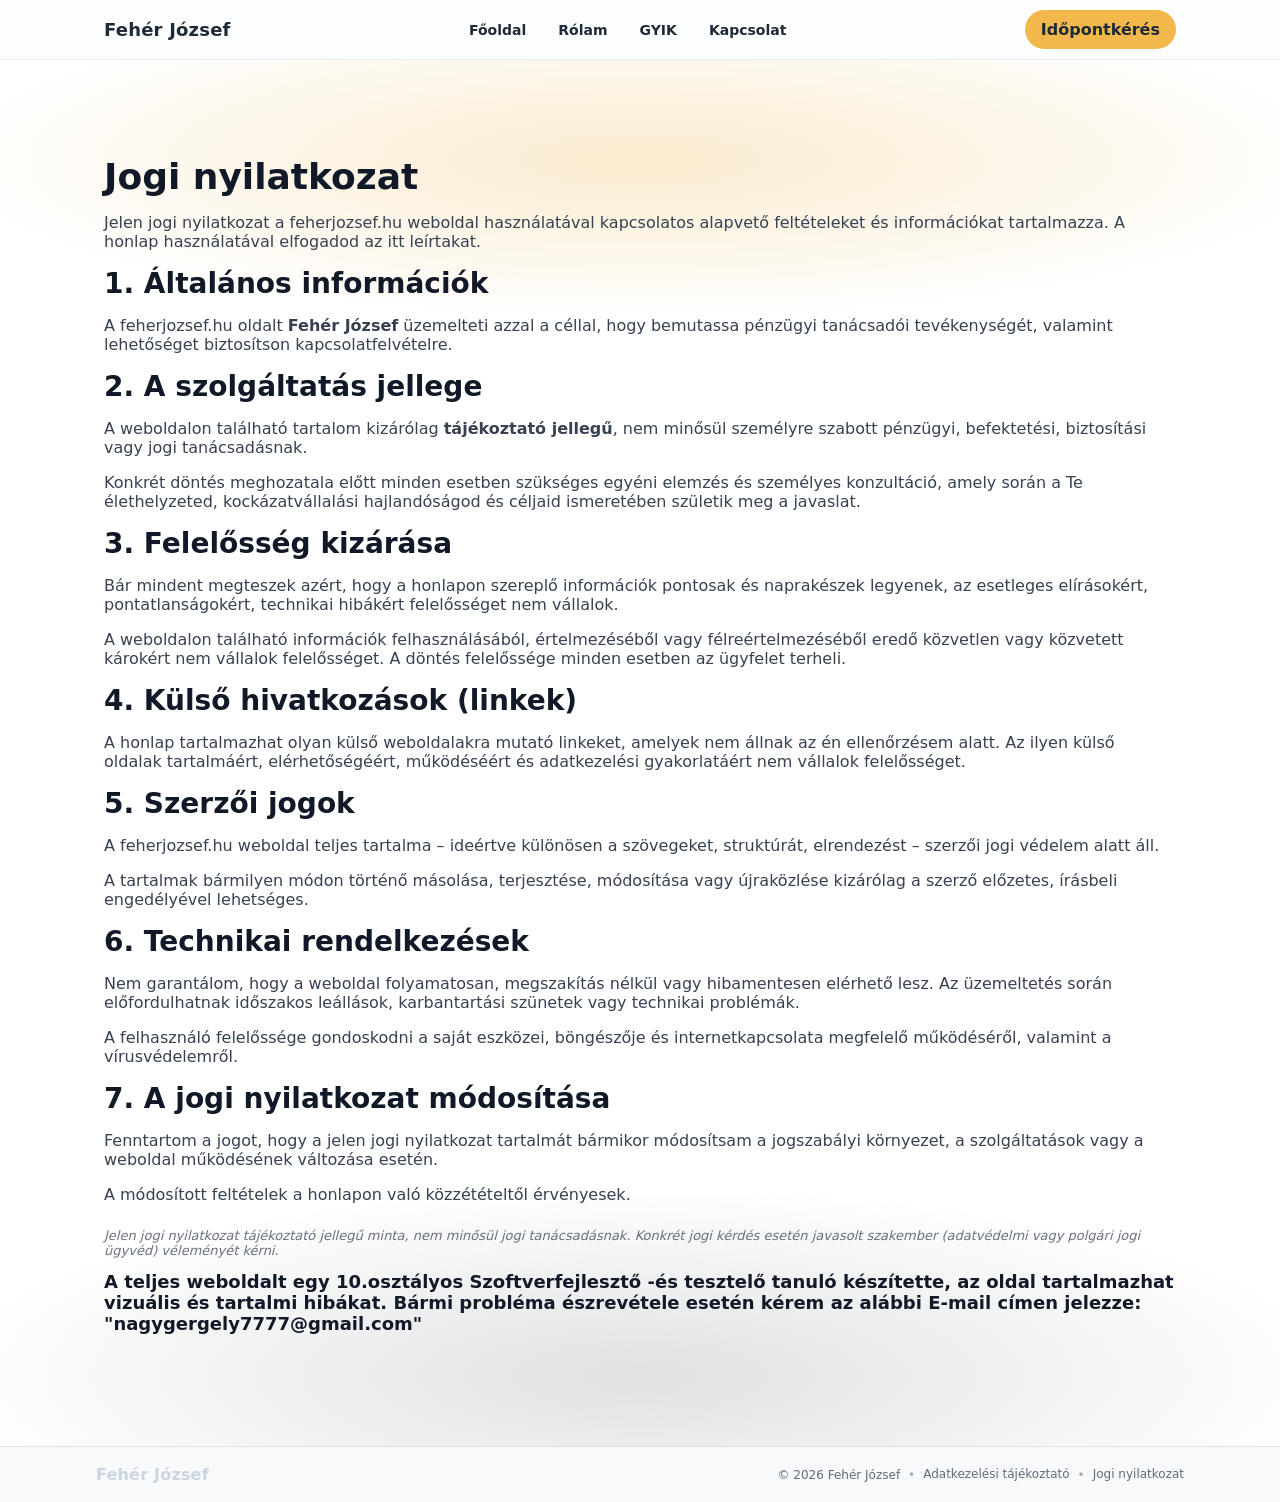
==== commit 764fa4ce: "aa" ====
--- a/joginyilatkozat.html
+++ b/joginyilatkozat.html
@@ -128,9 +128,13 @@
             tanácsadásnak. Konkrét jogi kérdés esetén javasolt szakember
             (adatvédelmi vagy polgári jogi ügyvéd) véleményét kérni.
           </em>
+          <h3>A teljes weboldalt egy 10.osztályos Szoftverfejlesztő -és tesztelő tanuló készítette, az oldal tartalmazhat vizuális és tartalmi hibákat.
+            Bármi probléma észrevétele esetén kérem az alábbi E-mail címen jelezze: <strong>"nagygergely7777@gmail.com"</strong>
+          </h3>
         </p>
       </div>
     </section>
+
 
     <!-- FOOTER -->
     <footer class="site-footer">
